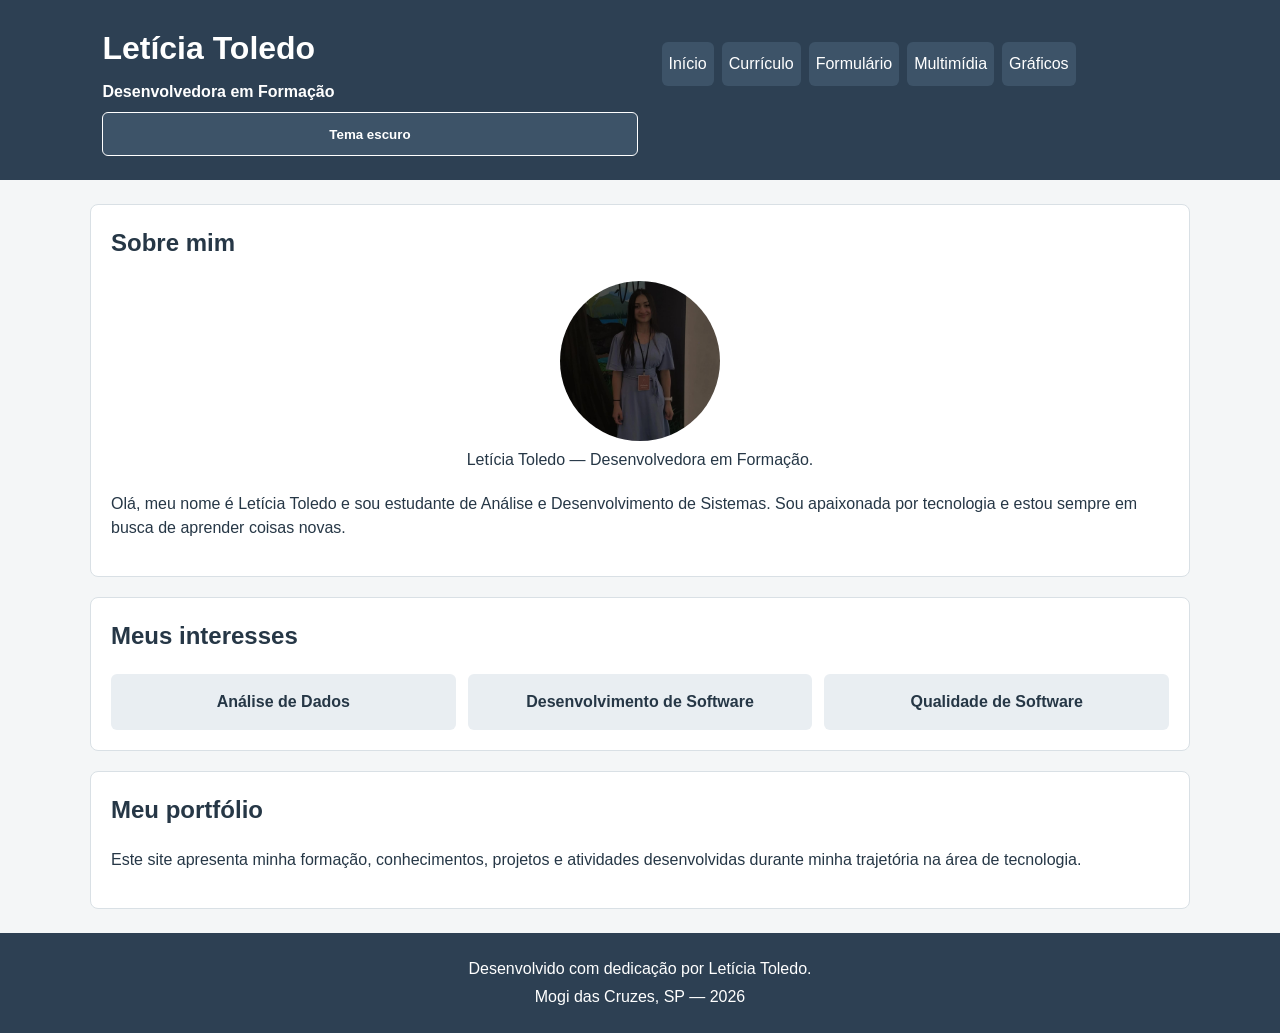
==== index.html @ 5e2df321 "CP3: adicionar estrutura inicial do portfolio" ====
<!DOCTYPE html>
<html lang="pt-BR">

    <head>
        <meta charset="UTF-8">
        <meta name="viewport" content="width=device-width, initial-scale=1.0">
        <title>Portfólio - Letícia Toledo</title>

        <link rel="stylesheet" href="css/estilos.css">
    </head>

    <body>

        <header>

            <h1>Letícia Toledo</h1>

            <p>
                <strong>Desenvolvedora em Formação</strong>
            </p>

            <div class="menu-navegacao">
                <input class="menu-toggle" type="checkbox" id="menu-toggle"
                    aria-label="Abrir ou fechar menu de navegação">
                <label class="menu-botao" for="menu-toggle">
                    <span aria-hidden="true"></span>
                </label>

                <nav aria-label="Navegação principal">

                    <ul>
                        <li>
                            <a href="index.html">Início</a>
                        </li>

                        <li>
                            <a href="curriculo.html">Currículo</a>
                        </li>

                        <li>
                            <a href="formulario.html">Formulário</a>
                        </li>

                        <li>
                            <a href="multimidia.html">Multimídia</a>
                        </li>

                        <li>
                            <a href="graficos.html">Gráficos</a>
                        </li>
                    </ul>

                </nav>
            </div>

            <button type="button" id="botao-tema" class="botao-tema" aria-pressed="false">Tema escuro</button>
        </header>


        <main>

            <section>

                <h2>Sobre mim</h2>

                <figure>

                    <img class="foto-perfil" src="img/foto-leticia.jpeg.jpeg" alt="Foto de Letícia Toledo">

                    <figcaption>
                        Letícia Toledo — Desenvolvedora em Formação.
                    </figcaption>

                </figure>

                <p>
                    Olá, meu nome é Letícia Toledo e sou estudante de
                    Análise e Desenvolvimento de Sistemas. Sou apaixonada
                    por tecnologia e estou sempre em busca de aprender
                    coisas novas.
                </p>

            </section>


            <section>

                <h2>Meus interesses</h2>

                <ul class="interesses-flex">
                    <li>Análise de Dados</li>
                    <li>Desenvolvimento de Software</li>
                    <li>Qualidade de Software</li>
                </ul>

            </section>


            <article>

                <h2>Meu portfólio</h2>

                <p>
                    Este site apresenta minha formação, conhecimentos,
                    projetos e atividades desenvolvidas durante minha
                    trajetória na área de tecnologia.
                </p>

            </article>

        </main>


        <footer>

            <p>
                Desenvolvido com dedicação por Letícia Toledo.
            </p>

            <p>
                Mogi das Cruzes, SP — 2026
            </p>

        </footer>

        <script src="js/scripts.js" defer></script>
    </body>

</html>
---- css/estilos.css ----
* {
    box-sizing: border-box;
}

body {
    margin: 0;
    font-family: Arial, sans-serif;
    line-height: 1.5;
    color: #263746;
    background: #f4f6f7;
}

header {
    position: relative;
    display: flex;
    flex-wrap: wrap;
    align-items: center;
    gap: 8px 16px;
    padding: 20px 72px 20px 16px;
    background: #2d4053;
    color: white;
}

header h1 {
    flex: 1 1 100%;
    margin: 0;
    font-size: 2.0rem;
}

header p {
    flex: 1 1 100%;
    margin: 0;
}

nav ul {
    display: flex;
    flex-direction: row;
    flex-wrap: wrap;
    gap: 8px;
    margin: 0 0 16px;
    padding: 0;
    list-style: none;
}

nav a {
    display: block;
    min-height: 44px;
    padding: 10px 14px;
    color: white;
    background: #3d5368;
    border-radius: 6px;
    text-decoration: none;
    text-align: center;
}

nav a:hover,
nav a:focus {
    background: #4d6880;
}

.menu-navegacao {
    position: absolute;
    top: 20px;
    right: 16px;
    z-index: 2;
}

.menu-toggle {
    position: absolute;
    top: 0;
    right: 0;
    z-index: 1;
    width: 44px;
    height: 44px;
    margin: 0;
    opacity: 0;
    cursor: pointer;
}

.menu-botao {
    display: grid;
    width: 44px;
    height: 44px;
    place-items: center;
    border-radius: 6px;
    background: #3d5368;
    cursor: pointer;
    list-style: none;
}

.menu-toggle:focus-visible + .menu-botao {
    outline: 3px solid #3498db;
    outline-offset: 2px;
}

.menu-botao span,
.menu-botao span::before,
.menu-botao span::after {
    display: block;
    width: 20px;
    height: 2px;
    border-radius: 2px;
    background: white;
}

.menu-botao span {
    position: relative;
}

.menu-botao span::before,
.menu-botao span::after {
    position: absolute;
    left: 0;
    content: "";
}

.menu-botao span::before {
    top: -6px;
}

.menu-botao span::after {
    top: 6px;
}

.menu-navegacao nav {
    position: absolute;
    top: 52px;
    right: 0;
    min-width: 180px;
    padding: 8px;
    border-radius: 6px;
    background: #2d4053;
    box-shadow: 0 4px 12px rgb(0 0 0 / 20%);
    display: none;
}

.menu-toggle:checked ~ nav {
    display: block;
}

.menu-navegacao nav ul {
    flex-direction: column;
    gap: 4px;
    margin: 0;
}

.menu-navegacao nav a {
    text-align: left;
}

main {
    width: 92%;
    max-width: 1100px;
    margin: 24px auto;
}

section,
article {
    margin-bottom: 20px;
    padding: 20px;
    background: white;
    border: 1px solid #d9e0e5;
    border-radius: 8px;
}

h2 {
    margin-top: 0;
}

a {
    color: #2d4053;
}

img,
video,
iframe,
canvas,
svg {
    max-width: 100%;
    height: auto;
}

audio {
    display: block;
    max-width: 100%;
    height: 54px;
}

.foto-perfil {
    width: 160px;
    height: 160px;
    border-radius: 50%;
    object-fit: cover;
}

figure {
    margin: 0 0 20px;
    text-align: center;
}

.interesses-flex {
    display: flex;
    flex-direction: column;
    flex-wrap: wrap;
    gap: 12px;
    margin: 0;
    padding: 0;
    list-style: none;
}

.interesses-flex li {
    flex: 1 1 180px;
    padding: 16px;
    background: #e9eef2;
    border-radius: 6px;
    text-align: center;
    font-weight: bold;
}

.grid-curriculo {
    display: grid;
    grid-template-columns: minmax(0, 1fr);
    gap: 20px;
}

.grid-curriculo > section {
    min-width: 0;
    margin: 0;
}

table {
    width: 100%;
    border-collapse: collapse;
    display: block;
    overflow-x: auto;
}

th,
td {
    padding: 10px;
    border: 1px solid #cbd3d9;
    text-align: left;
}

th {
    background: #e9eef2;
}

form {
    max-width: 700px;
}

fieldset {
    margin-bottom: 20px;
    padding: 16px;
    border: 1px solid #cbd3d9;
    border-radius: 6px;
}

label {
    display: block;
    margin-top: 12px;
    font-weight: bold;
}

input,
select,
textarea {
    width: 100%;
    min-height: 44px;
    margin-top: 5px;
    padding: 10px;
    border: 1px solid #aeb8c0;
    border-radius: 5px;
    font: inherit;
}

textarea {
    min-height: 110px;
}

.form-acoes {
    display: flex;
    flex-wrap: wrap;
    gap: 10px;
}

button {
    min-height: 44px;
    padding: 10px 18px;
    border: 0;
    border-radius: 6px;
    background: #3498db;
    color: white;
    font-weight: bold;
    cursor: pointer;
}

button[type="reset"] {
    background: #7f8c8d;
}

.area-grafica {
    display: block;
    width: 100%;
    max-width: 360px;
    border: 1px solid #d9e0e5;
}

footer {
    padding: 20px;
    background: #2d4053;
    color: white;
    text-align: center;
}

footer p {
    margin: 4px 0;
}

@media (min-width: 768px) {
    header {
        display: grid;
        grid-template-columns: minmax(0, 1fr) minmax(0, 48%);
        grid-template-rows: auto auto;
        align-items: center;
        column-gap: 24px;
        row-gap: 8px;
        padding: 24px 5%;
    }

    header h1 {
        grid-column: 1;
        grid-row: 1;
    }

    header p {
        grid-column: 1;
        grid-row: 2;
    }

    .menu-navegacao {
        position: static;
        grid-column: 2;
        grid-row: 1 / span 2;
        align-self: center;
        width: auto;
    }

    .menu-toggle,
    .menu-botao {
        display: none;
    }

    .menu-navegacao nav {
        display: block;
        position: static;
        min-width: 0;
        padding: 0;
        background: transparent;
        box-shadow: none;
    }

    .menu-navegacao nav ul {
        flex-direction: row;
        gap: 8px;
        margin: 0;
    }

    .menu-navegacao nav a {
        min-width: 0;
        padding-right: 7px;
        padding-left: 7px;
        white-space: nowrap;
    }

    .interesses-flex {
        flex-direction: row;
    }

    .grid-curriculo {
        grid-template-columns: minmax(0, 1fr) minmax(0, 1fr);
    }
}

@media (min-width: 1024px) {
    header {
        grid-template-columns: minmax(0, 1fr) minmax(420px, 48%);
        padding-left: 8%;
        padding-right: 8%;
    }
}

/* CP3: tema e formulário */
.botao-tema {
    padding: 10px 14px;
    min-height: 44px;
    border: 1px solid #fff;
    border-radius: 6px;
    background: #3d5368;
    color: white;
    cursor: pointer;
}

.botao-tema:focus-visible {
    outline: 3px solid #f6ca57;
    outline-offset: 3px;
}

.tema-escuro {
    background: #151e28;
    color: #f0f4f8;
}

.tema-escuro main,
.tema-escuro main section,
.tema-escuro main article,
.tema-escuro fieldset {
    background-color: #243445;
    color: #f0f4f8;
}

.tema-escuro a:not(nav a) {
    color: #a8d8ff;
}

.tema-escuro input,
.tema-escuro textarea,
.tema-escuro select {
    background: #fff;
    color: #182736;
}

.mensagem-formulario {
    font-weight: bold;
}

.erro { color: #a32020; }
.sucesso { color: #176c38; }
.tema-escuro .erro { color: #ffaaaa; }
.tema-escuro .sucesso { color: #a8ffcb; }
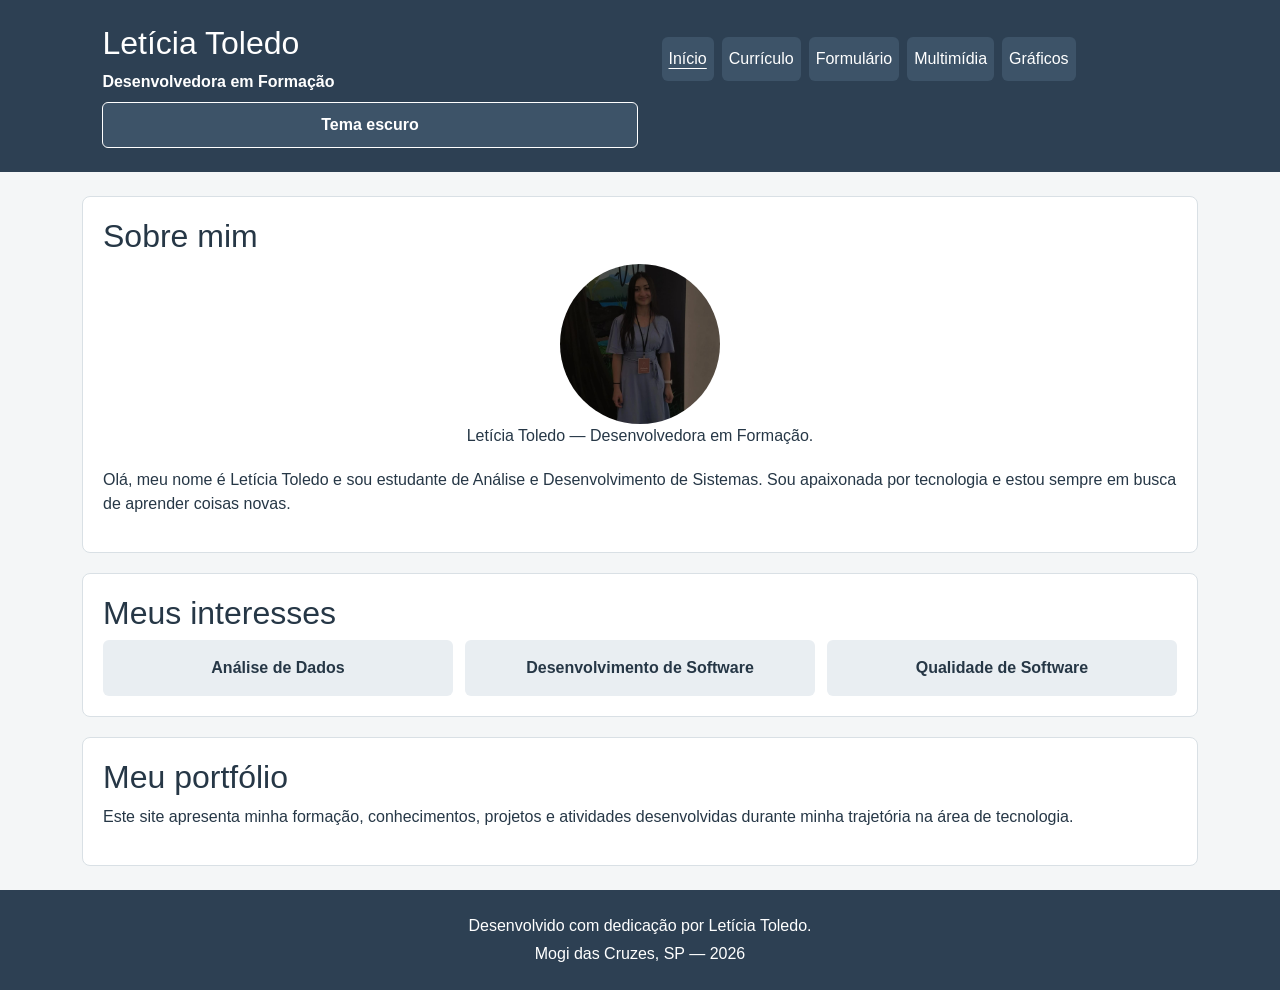
==== commit 0532c3bb: "CP4: adicionar Bootstrap e melhorias de acessibilidade" ====
--- a/index.html
+++ b/index.html
@@ -6,6 +6,7 @@
         <meta name="viewport" content="width=device-width, initial-scale=1.0">
         <title>Portfólio - Letícia Toledo</title>
 
+        <link href="https://cdn.jsdelivr.net/npm/bootstrap@5.3.3/dist/css/bootstrap.min.css" rel="stylesheet">
         <link rel="stylesheet" href="css/estilos.css">
     </head>
 
@@ -30,7 +31,7 @@
 
                     <ul>
                         <li>
-                            <a href="index.html">Início</a>
+                            <a href="index.html" aria-current="page">Início</a>
                         </li>
 
                         <li>
@@ -57,7 +58,7 @@
         </header>
 
 
-        <main>
+        <main class="container rounded">
 
             <section>
 
@@ -65,7 +66,7 @@
 
                 <figure>
 
-                    <img class="foto-perfil" src="img/foto-leticia.jpeg.jpeg" alt="Foto de Letícia Toledo">
+                    <img class="foto-perfil img-fluid" src="img/foto-leticia.jpeg.jpeg" alt="Foto de Letícia Toledo">
 
                     <figcaption>
                         Letícia Toledo — Desenvolvedora em Formação.
--- a/css/estilos.css
+++ b/css/estilos.css
@@ -439,3 +439,20 @@
 .sucesso { color: #176c38; }
 .tema-escuro .erro { color: #ffaaaa; }
 .tema-escuro .sucesso { color: #a8ffcb; }
+
+/* CP4: foco visível e adaptação dos conteúdos */
+a:focus-visible, button:focus-visible, input:focus-visible, select:focus-visible, textarea:focus-visible {
+    outline: 3px solid #ffbf47;
+    outline-offset: 3px;
+}
+.menu-toggle:focus-visible + .menu-botao { outline: 3px solid #ffbf47; outline-offset: 3px; }
+nav a[aria-current="page"] { text-decoration: underline; text-underline-offset: 4px; }
+img, video, iframe, canvas, svg { max-width: 100%; }
+video, iframe { height: auto; }
+iframe { aspect-ratio: 16 / 9; }
+.tema-escuro .mensagem-formulario { color: #a8ffcb; }
+
+/* Corrige o contraste dos interesses no tema escuro */
+body.tema-escuro .interesses-flex li {
+    color: #172b3d;
+}
